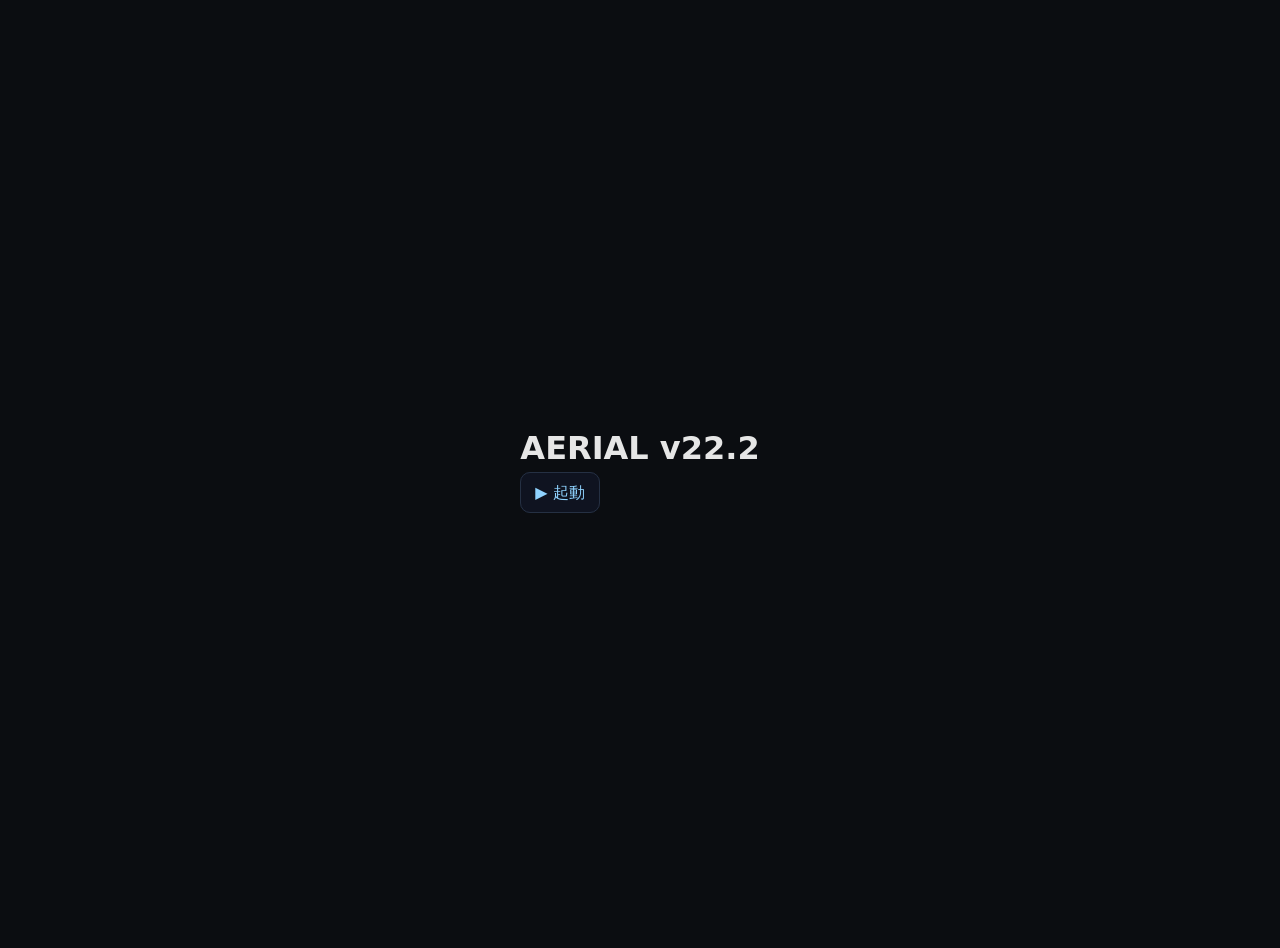
==== aerial/index.html @ 7388f7c4 "Add files via upload" ====
<!doctype html>
<html lang="ja"><head>
<meta charset="utf-8"/>
<meta name="viewport" content="width=device-width,initial-scale=1,viewport-fit=cover"/>
<meta http-equiv="cache-control" content="no-store, max-age=0"/>
<title>AERIAL v22.2</title>
<link rel="manifest" href="manifest.json?v=22.2"/>
<link rel="icon" href="icon-192.png" sizes="192x192"/>
<style>
  body{margin:0;background:#0b0d11;color:#e6e6e6;font-family:system-ui,-apple-system,'Noto Sans JP',sans-serif}
  .wrap{min-height:100vh;display:grid;place-items:center;padding:24px}
  a{color:#8fd3ff;text-decoration:none;padding:10px 14px;border:1px solid #253043;border-radius:10px;background:#0f1320}
  .row{display:flex;gap:10px;flex-wrap:wrap;justify-content:center}
</style>
</head><body>
<div class="wrap">
  <div>
    <h1 style="margin:0 0 12px">AERIAL v22.2</h1>
    <p><a href="hum-theremin-recorder.html?v=22.2&bust='+Date.now()+'">▶ 起動</a></p>
  </div>
</div>
<script>
if('serviceWorker' in navigator){
  addEventListener('load', async ()=>{ try{ await navigator.serviceWorker.register('./sw.js?v=22.2&bust='+Date.now()); }catch(e){} });
}
</script>
</body></html>
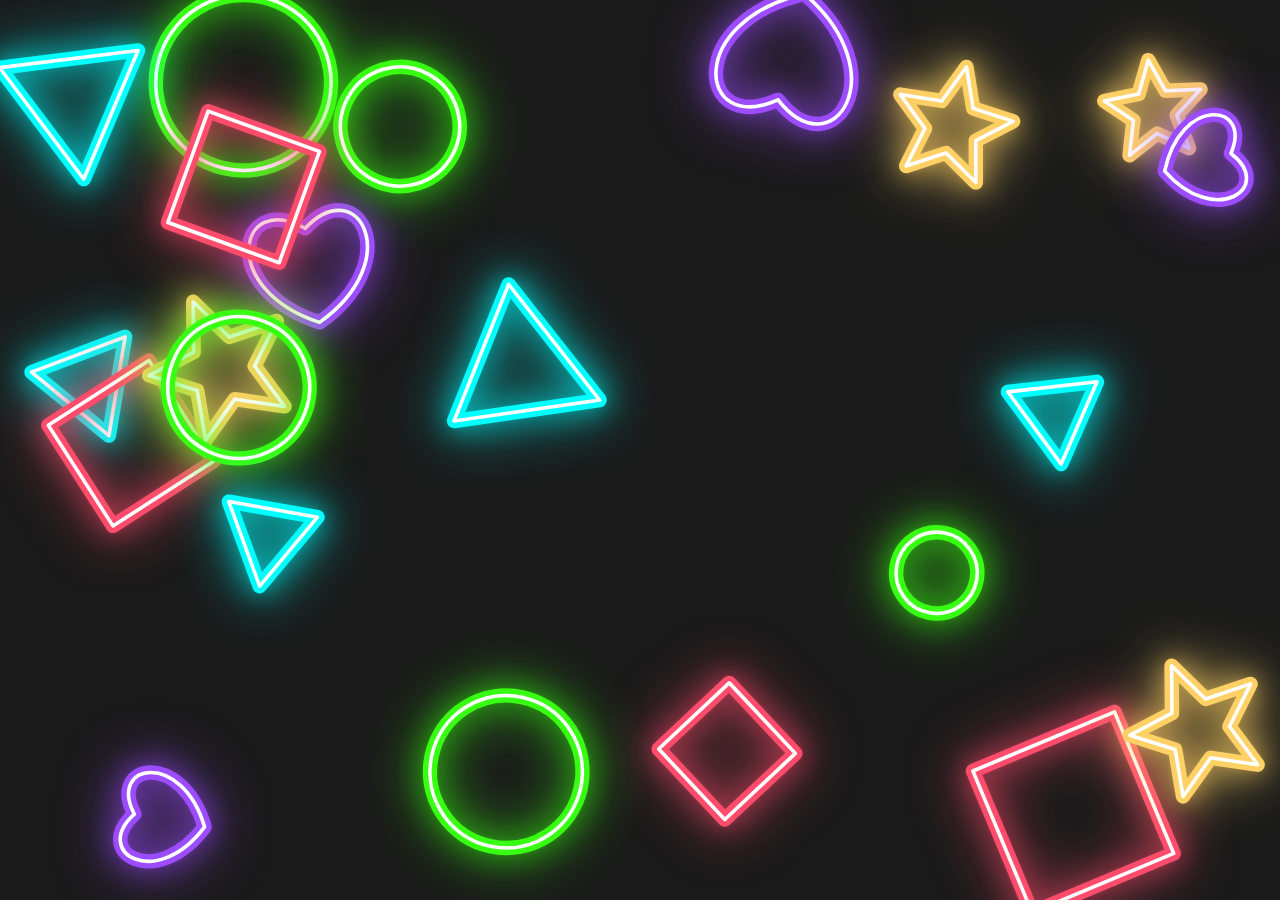
==== commit b13b8c37: "Add files via upload" ====
--- a/aerial/index.html
+++ b/aerial/index.html
@@ -1,27 +1,237 @@
 <!doctype html>
-<html lang="ja"><head>
-<meta charset="utf-8"/>
-<meta name="viewport" content="width=device-width,initial-scale=1,viewport-fit=cover"/>
-<meta http-equiv="cache-control" content="no-store, max-age=0"/>
-<title>AERIAL v22.2</title>
-<link rel="manifest" href="manifest.json?v=22.2"/>
-<link rel="icon" href="icon-192.png" sizes="192x192"/>
+<html lang="ja">
+<head>
+<meta charset="utf-8" />
+<meta name="viewport" content="width=device-width,initial-scale=1,maximum-scale=1,user-scalable=no,viewport-fit=cover"/>
+<title>Baby Shapes Neon — 全画面再生 (v1.3.3)</title>
+<link rel="manifest" href="./manifest.json?v=1.3.3">
+<meta name="theme-color" content="#1a1a1a">
 <style>
-  body{margin:0;background:#0b0d11;color:#e6e6e6;font-family:system-ui,-apple-system,'Noto Sans JP',sans-serif}
-  .wrap{min-height:100vh;display:grid;place-items:center;padding:24px}
-  a{color:#8fd3ff;text-decoration:none;padding:10px 14px;border:1px solid #253043;border-radius:10px;background:#0f1320}
-  .row{display:flex;gap:10px;flex-wrap:wrap;justify-content:center}
+  :root{ --bg:#1a1a1a; --panel:#20232bcc; --text:#E8EAF2; --muted:#8b90a1; }
+  html,body{ height:100%; margin:0; background:var(--bg); color:var(--text); font-family:system-ui,-apple-system,Roboto,"Noto Sans JP",sans-serif; overscroll-behavior:none; }
+  #cv{ position:fixed; inset:0; width:100vw; height:100dvh; display:block; touch-action:none; background:var(--bg); }
+  .controls{ position:fixed; left:0; right:0; bottom:0; padding:12px; display:flex; flex-wrap:wrap; gap:10px; justify-content:center; align-items:center;
+    background:var(--panel); backdrop-filter:saturate(1.05) blur(6px); border-top-left-radius:16px; border-top-right-radius:16px;
+    transition:opacity .2s ease, visibility .2s ease, transform .2s ease; transform:translateY(8px); }
+  .hidden{ opacity:0; visibility:hidden; pointer-events:none; transform:translateY(12px); }
+  .btn{appearance:none;border:0;border-radius:14px;background:#2f6feb;color:#fff; padding:12px 16px;font-size:16px;display:inline-flex;align-items:center;gap:8px;cursor:pointer}
+  .btn:active{transform:translateY(1px)}
+  .range{display:inline-flex;align-items:center;gap:10px;background:#0f1117; color:#E8EAF2; border-radius:14px;padding:10px 12px; box-shadow:0 2px 8px rgba(0,0,0,.25)}
+  input[type="range"]{width:160px}
 </style>
-</head><body>
-<div class="wrap">
-  <div>
-    <h1 style="margin:0 0 12px">AERIAL v22.2</h1>
-    <p><a href="hum-theremin-recorder.html?v=22.2&bust='+Date.now()+'">▶ 起動</a></p>
-  </div>
+</head>
+<body>
+<canvas id="cv"></canvas>
+<div class="controls hidden" id="controls">
+  <label class="btn">🎵 おんがくフォルダ<input id="audDir" type="file" webkitdirectory directory multiple accept="audio/*" hidden></label>
+  <button id="prev" class="btn">← まえ</button>
+  <button id="play" class="btn">▶ / ❚❚</button>
+  <button id="next" class="btn">つぎ →</button>
+  <div class="range">かず <input id="count" type="range" min="3" max="50" step="1" value="22"></div>
+  <div class="range">せんの太さ <input id="thick" type="range" min="2" max="14" step="1" value="6"></div>
+  <div class="range">ひかり <input id="glow" type="range" min="8" max="60" step="1" value="28"></div>
 </div>
+
 <script>
-if('serviceWorker' in navigator){
-  addEventListener('load', async ()=>{ try{ await navigator.serviceWorker.register('./sw.js?v=22.2&bust='+Date.now()); }catch(e){} });
-}
+(() => {
+  const cv = document.getElementById('cv');
+  const ctx = cv.getContext('2d', { alpha:false });
+  const controls = document.getElementById('controls');
+  const countUI = document.getElementById('count');
+  const thickUI = document.getElementById('thick');
+  const glowUI  = document.getElementById('glow');
+
+  // 2本指0.8秒長押しで設定トグル
+  let activePointers = new Map();
+  let holdTimer = null;
+  function onPointerDown(e){
+    activePointers.set(e.pointerId, {x:e.clientX,y:e.clientY});
+    if(activePointers.size>=2 && !holdTimer){
+      holdTimer = setTimeout(()=>{ controls.classList.toggle('hidden'); }, 800);
+    }
+  }
+  function cancelHold(){ if(holdTimer){ clearTimeout(holdTimer); holdTimer=null; } }
+  function onPointerUp(e){ activePointers.delete(e.pointerId); cancelHold(); }
+  function onPointerMove(e){
+    const p=activePointers.get(e.pointerId);
+    if(p){
+      const dx=Math.abs(e.clientX-p.x), dy=Math.abs(e.clientY-p.y);
+      if(dx>20 || dy>20) cancelHold();
+    }
+  }
+  ['pointerdown','pointerup','pointercancel','pointermove'].forEach(ev=>{
+    cv.addEventListener(ev, (e)=>{
+      if(ev==='pointerdown') onPointerDown(e);
+      if(ev==='pointerup' || ev==='pointercancel') onPointerUp(e);
+      if(ev==='pointermove') onPointerMove(e);
+    }, {passive:false});
+  });
+
+  // 初回タップでフルスクリーン試行
+  cv.addEventListener('pointerdown', async ()=>{
+    if(!document.fullscreenElement){
+      try{ await document.documentElement.requestFullscreen(); }catch(_){}
+    }
+  }, {once:true});
+
+  // ===== Audio (continuous)
+  let audList=[], audIdx=0, audio=new Audio(); audio.preload="auto";
+  let actx, analyser, data, playing=false;
+  function ensureAudio(){
+    if(actx) return;
+    actx = new (window.AudioContext||window.webkitAudioContext)();
+    const src = actx.createMediaElementSource(audio);
+    analyser = actx.createAnalyser(); analyser.fftSize=256;
+    data = new Uint8Array(analyser.frequencyBinCount);
+    src.connect(analyser); analyser.connect(actx.destination);
+  }
+  ['click','touchstart','pointerdown'].forEach(ev=>{
+    window.addEventListener(ev, async ()=>{ ensureAudio(); try{ if(actx.state!=='running') await actx.resume(); }catch(_){ } }, {once:true, passive:true});
+  });
+  function naturalSort(a,b){ return a.name.localeCompare(b.name,'ja',{numeric:true}); }
+  document.getElementById('audDir').addEventListener('change', e=>{
+    ensureAudio();
+    audList = [...e.target.files].filter(f=>f.type.startsWith('audio/')).sort(naturalSort);
+    audIdx=0; if(audList.length) playIndex(audIdx);
+  });
+  async function playIndex(i){
+    if(!audList.length) return;
+    audio.src = URL.createObjectURL(audList[i]);
+    try{ if(actx.state!=='running') await actx.resume(); await audio.play(); playing=true; }catch(e){}
+  }
+  document.getElementById('next').addEventListener('click',()=>{ if(!audList.length)return; audIdx=(audIdx+1)%audList.length; playIndex(audIdx); });
+  document.getElementById('prev').addEventListener('click',()=>{ if(!audList.length)return; audIdx=(audIdx-1+audList.length)%audList.length; playIndex(audIdx); });
+  document.getElementById('play').addEventListener('click', async ()=>{
+    ensureAudio(); if(actx.state!=='running') await actx.resume();
+    if(audio.paused){ await audio.play(); playing=true; } else { audio.pause(); playing=false; }
+  });
+  audio.addEventListener('ended', ()=>{
+    if(audList.length){ audIdx=(audIdx+1)%audList.length; playIndex(audIdx); }
+    else { audio.currentTime=0; audio.play(); }
+  });
+
+  // ===== Canvas sizing
+  const dprCap=1.5;
+  function fit(){
+    const dpr=Math.min(window.devicePixelRatio||1, dprCap);
+    const w = Math.floor((window.visualViewport? visualViewport.width : window.innerWidth) * dpr);
+    const h = Math.floor((window.visualViewport? visualViewport.height: window.innerHeight) * dpr);
+    cv.width = Math.max(360, w);
+    cv.height = Math.max(360, h);
+  }
+  fit();
+  window.addEventListener('resize', fit, {passive:true});
+  if(window.visualViewport){ visualViewport.addEventListener('resize', fit, {passive:true}); }
+
+  // ===== Shapes
+  const COLORS = ["#39FF14","#00FFFF","#FF4D6D","#FFD166","#9D4DFF"];
+  const TYPES = ["circle","triangle","square","star","heart"];
+  const shapes=[];
+  function starPath(r, spikes=5){ const p=new Path2D(); const step=Math.PI/spikes; p.moveTo(r,0); for(let i=0;i<spikes*2;i++){ const rr=(i%2===0)?r:r*0.45; const a=i*step; p.lineTo(Math.cos(a)*rr,Math.sin(a)*rr);} p.closePath(); return p; }
+  function heartPath(r){ const p=new Path2D(); p.moveTo(0,-r*0.2); p.bezierCurveTo(r*0.9,-r*0.9, r*1.4,r*0.5, 0,r*1.2); p.bezierCurveTo(-r*1.4,r*0.5, -r*0.9,-r*0.9, 0,-r*0.2); return p; }
+  const starCache=new Map(), heartCache=new Map();
+  function getStar(r){ const k=r|0; if(!starCache.has(k)) starCache.set(k, starPath(k)); return starCache.get(k); }
+  function getHeart(r){ const k=r|0; if(!heartCache.has(k)) heartCache.set(k, heartPath(k)); return heartCache.get(k); }
+
+  function resetShapes(){
+    shapes.length=0;
+    const n=Math.max(3, (document.getElementById('count').value|0));
+    for(let i=0;i<n;i++){
+      const type=TYPES[i%TYPES.length];
+      const r=70*(0.6+Math.random()*0.6);
+      const x=Math.random()*cv.width, y=Math.random()*cv.height;
+      const rot=Math.random()*Math.PI*2;
+      const vx=(Math.random()-0.5)*0.5, vy=(Math.random()-0.5)*0.5;
+      const color=COLORS[i%COLORS.length];
+      shapes.push({type,x,y,r,rot,vx,vy,pulse:0,color});
+    }
+  }
+  document.getElementById('count').addEventListener('input', resetShapes);
+  resetShapes();
+
+  // interaction: scatter ALL on touch
+  const chime = new Audio("./Chime.mp3"); chime.volume = 0.25;
+  function toLocal(e){
+    const rect=cv.getBoundingClientRect();
+    return { x:(e.clientX-rect.left)/rect.width*cv.width, y:(e.clientY-rect.top)/rect.height*cv.height };
+  }
+  cv.addEventListener('pointerdown', (e)=>{
+    const p=toLocal(e);
+    for(const s of shapes){
+      const ang=Math.atan2(s.y-p.y, s.x-p.x);
+      const force=3.2 + Math.random()*1.8;
+      s.vx += Math.cos(ang)*force; s.vy += Math.sin(ang)*force;
+      s.pulse = Math.min(1, s.pulse+0.9);
+    }
+    try{ chime.currentTime=0; chime.play(); }catch(_){}
+  });
+
+  // motion
+  async function requestMotionPermission(){
+    try{
+      if (typeof DeviceMotionEvent !== 'undefined' && DeviceMotionEvent.requestPermission){
+        await DeviceMotionEvent.requestPermission();
+      }
+    }catch(_){}
+  }
+  document.addEventListener('pointerdown', requestMotionPermission, {once:true});
+  if (window.DeviceMotionEvent){
+    let last=0;
+    window.addEventListener('devicemotion', (e)=>{
+      const a=e.accelerationIncludingGravity||{}; const x=a.x||0,y=a.y||0,z=a.z||0;
+      const s=Math.sqrt(x*x+y*y+z*z);
+      if(s>18 && Date.now()-last>900){
+        const cx=cv.width/2, cy=cv.height/2;
+        for(const sh of shapes){
+          const ang=Math.atan2(sh.y-cy, sh.x-cx);
+          const force = 2.6 + Math.random()*1.6;
+          sh.vx += Math.cos(ang)*force;
+          sh.vy += Math.sin(ang)*force;
+          sh.pulse = Math.min(1, sh.pulse+0.8);
+        }
+        try{ chime.currentTime=0; chime.play(); }catch(_){}
+        last=Date.now();
+      }
+    }, {passive:true});
+  }
+
+  // draw
+  let t=0;
+  function draw(){
+    const w=cv.width,h=cv.height;
+    ctx.fillStyle="#1a1a1a"; ctx.fillRect(0,0,w,h);
+    const lineBase=parseFloat(document.getElementById('thick').value);
+    const glow=parseFloat(document.getElementById('glow').value);
+    for(const s of shapes){
+      s.x+=s.vx; s.y+=s.vy; s.rot+=0.008;
+      if(s.x<s.r){ s.x=s.r; s.vx=Math.abs(s.vx); } if(s.x>w-s.r){ s.x=w-s.r; s.vx=-Math.abs(s.vx); }
+      if(s.y<s.r){ s.y=s.r; s.vy=Math.abs(s.vy); } if(s.y>h-s.r){ s.y=h-s.r; s.vy=-Math.abs(s.vy); }
+      s.vx*=0.992; s.vy*=0.992;
+      const scale = 1 + 0.07*Math.sin(t*0.03 + s.x*0.003) + s.pulse*0.25;
+      const r = s.r * scale; s.pulse *= 0.92;
+      ctx.save(); ctx.translate(s.x,s.y); ctx.rotate(s.rot);
+      ctx.lineJoin="round"; ctx.lineCap="round";
+      ctx.shadowColor=s.color; ctx.shadowBlur=glow*2; ctx.strokeStyle=s.color; ctx.lineWidth=lineBase*2.4; drawShapeStroke(s.type,r);
+      ctx.shadowBlur=glow; ctx.lineWidth=lineBase*1.5; drawShapeStroke(s.type,r);
+      ctx.shadowBlur=glow*0.3; ctx.strokeStyle="#ffffff"; ctx.lineWidth=Math.max(1,lineBase*0.6); drawShapeStroke(s.type,r);
+      ctx.restore();
+    }
+    t++; requestAnimationFrame(draw);
+  }
+  function drawShapeStroke(type,r){
+    switch(type){
+      case "circle": ctx.beginPath(); ctx.arc(0,0,r,0,Math.PI*2); ctx.stroke(); break;
+      case "triangle": ctx.beginPath(); const h=r*1.1; ctx.moveTo(0,-h); ctx.lineTo(h*Math.sin(Math.PI/3), h*Math.cos(Math.PI/3)); ctx.lineTo(-h*Math.sin(Math.PI/3), h*Math.cos(Math.PI/3)); ctx.closePath(); ctx.stroke(); break;
+      case "square": ctx.strokeRect(-r,-r,r*2,r*2); break;
+      case "star": ctx.stroke(getStar(r)); break;
+      case "heart": ctx.stroke(getHeart(r)); break;
+    }
+  }
+  requestAnimationFrame(draw);
+})();
 </script>
-</body></html>
+<script>
+if("serviceWorker" in navigator){ navigator.serviceWorker.register("./sw.js?v=1.3.3"); }
+</script>
+</body>
+</html>
